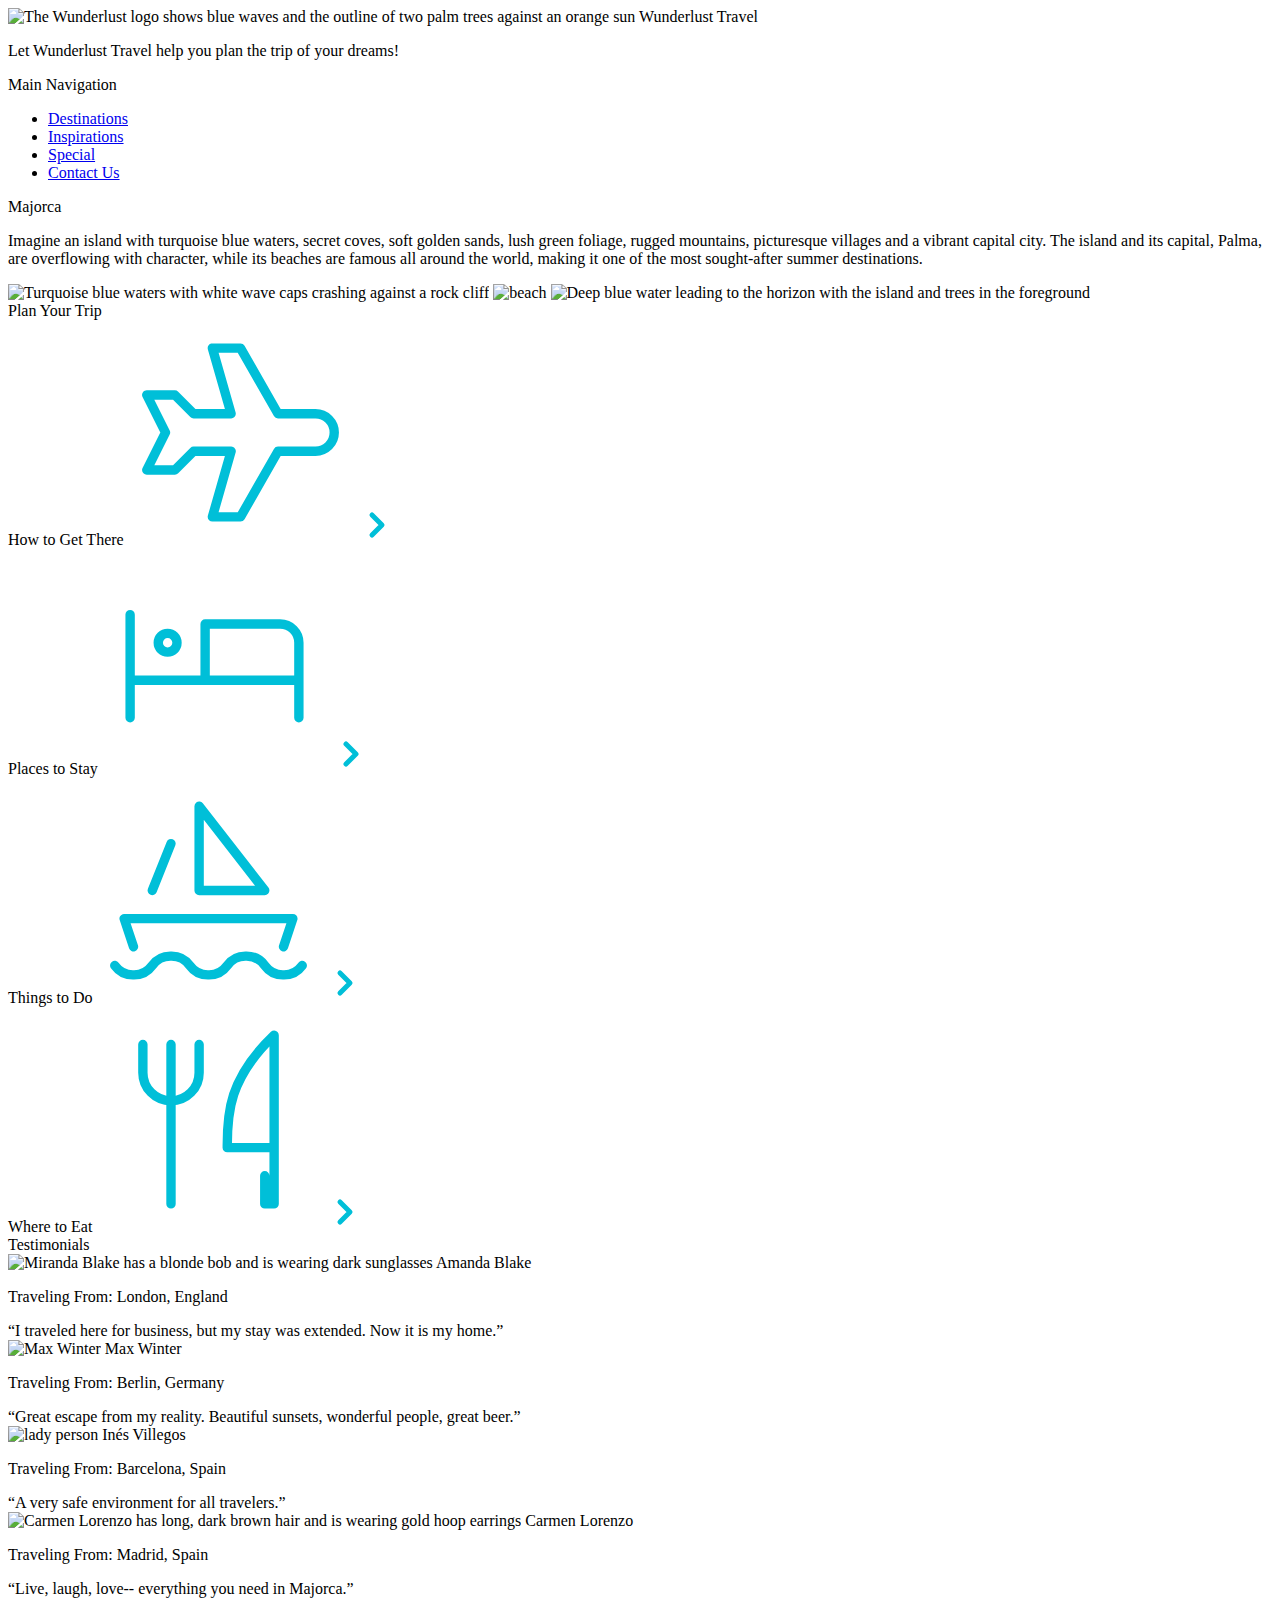
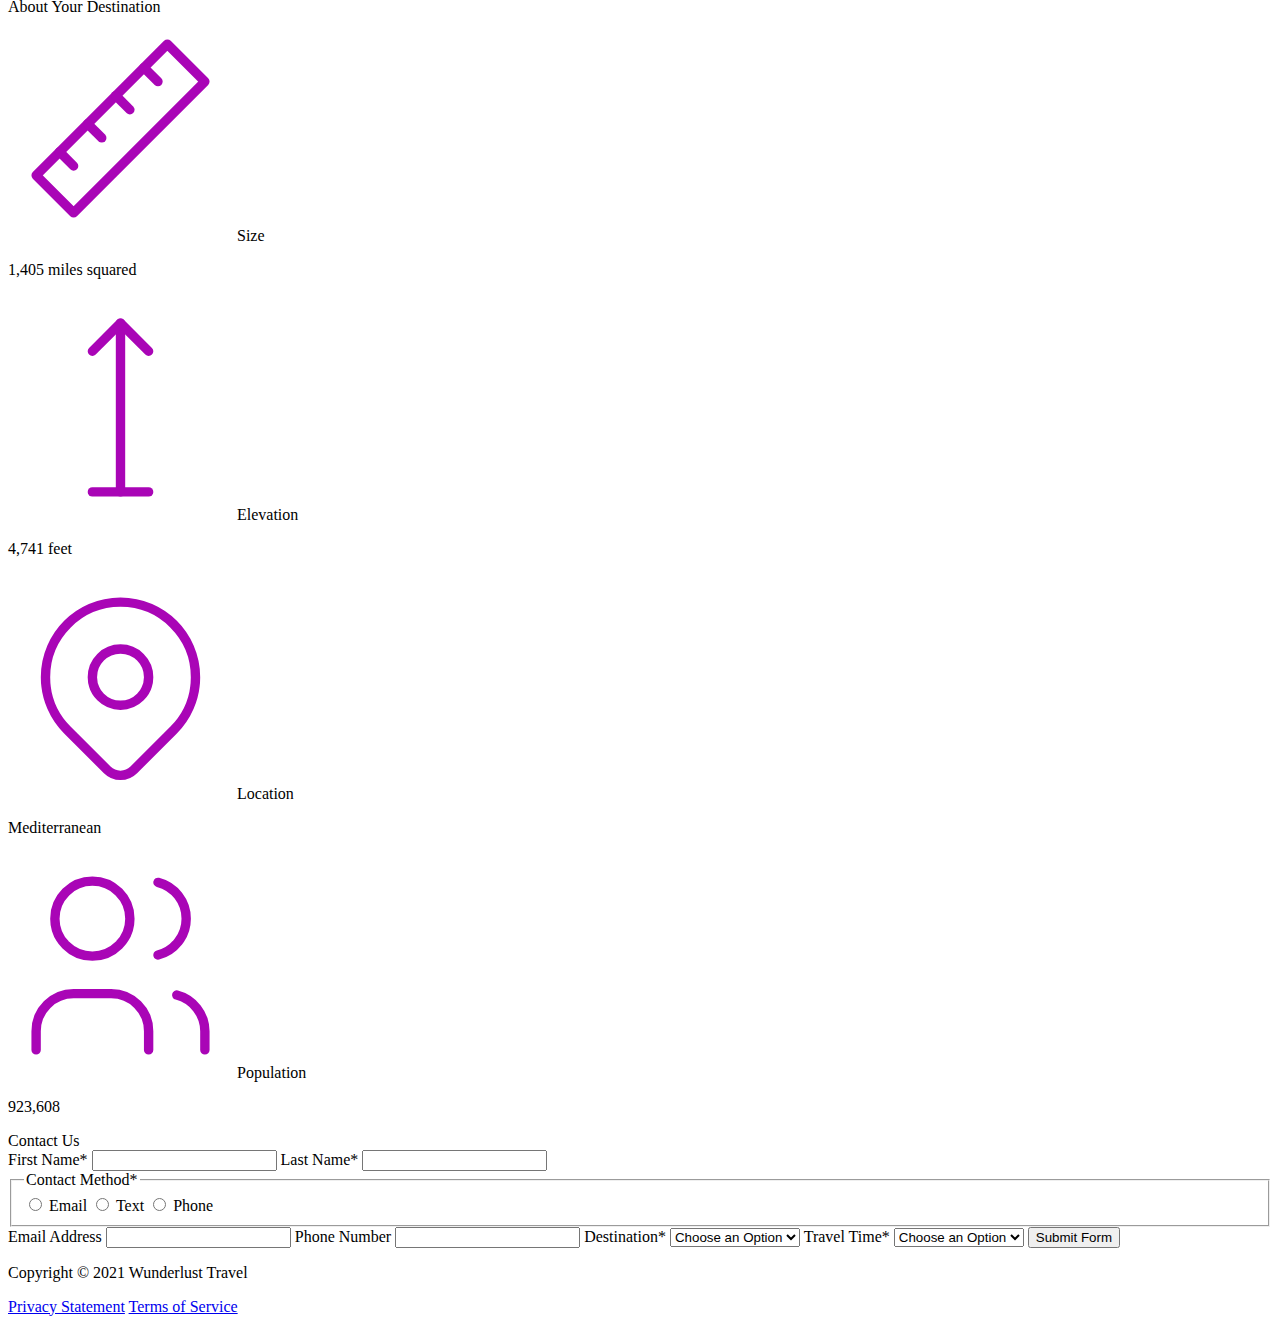
==== majorca.html @ c2999a64 "Upload majorca.html" ====
<!DOCTYPE html>
<html lang="en">
    <head>
<!--         Add all required tags in the head here - meta tags for SEO, responsiveness, and with info about the page, etc., in addition to tags to create a card on Twitter with a large image and open graph tags to allow for sharing on other social media sites -->
    </head>
    <body>
<!--         Reveiew the document and add the proper tags to all of the headings  throughout. Use the outline feature in the validator to ensure that these have been added correctly. See the image of the correct outline as a reference if you have questions 

Also review the alt text on all of the images to ensure that it is descriptive and appropriate-->
        <header>
            <img src="images/logo.png" alt="The Wunderlust logo shows blue waves and the outline of two palm trees against an orange sun">
            Wunderlust Travel
            <p>Let Wunderlust Travel help you plan the trip of your dreams!</p>
            <nav>
                Main Navigation
                <ul>
                    <li><a href="#">Destinations</a></li>
                    <li><a href="#">Inspirations</a></li>
                    <li><a href="#">Special</a></li>
                    <li><a href="#">Contact Us</a></li>
                </ul>
            </nav>
        </header>
        <main>
            <article>  
                Majorca
                <p>Imagine an island with turquoise blue waters, secret coves, soft golden sands, lush green foliage, rugged mountains, picturesque villages and a vibrant capital city. The island and its capital, Palma, are overflowing with character, while its beaches are famous all around the world, making it one of the most sought-after summer destinations.</p>
                <img src="images/majorca-waves.png" alt="Turquoise blue waters with white wave caps crashing against a rock cliff">
                <img src="images/majorca-beach.png" alt="beach">
                <img src="images/majorca-cove.png" alt="Deep blue water leading to the horizon with the island and trees in the foreground">
                <section>
                    Plan Your Trip
                    <section>
                        How to Get There
                        <svg xmlns="http://www.w3.org/2000/svg" class="icon icon-tabler icon-tabler-plane" width="225" height="225" viewBox="0 0 24 24" stroke-width="1" stroke="#00bfd8" fill="none" stroke-linecap="round" stroke-linejoin="round"> <path stroke="none" d="M0 0h24v24H0z" fill="none"/> <path d="M16 10h4a2 2 0 0 1 0 4h-4l-4 7h-3l2 -7h-4l-2 2h-3l2 -4l-2 -4h3l2 2h4l-2 -7h3z" /></svg>
                        <a href="#" title="Search for flights">
                            <svg xmlns="http://www.w3.org/2000/svg" class="icon icon-tabler icon-tabler-chevron-right" width="40" height="40" viewBox="0 0 24 24" stroke-width="3" stroke="#00bfd8" fill="none" stroke-linecap="round" stroke-linejoin="round"><path stroke="none" d="M0 0h24v24H0z" fill="none"/><polyline points="9 6 15 12 9 18" /></svg>
                        </a>
                    </section>      
                    <section>
                        Places to Stay
                        <svg xmlns="http://www.w3.org/2000/svg" class="icon icon-tabler icon-tabler-bed" width="225" height="225" viewBox="0 0 24 24" stroke-width="1" stroke="#00bfd8" fill="none" stroke-linecap="round" stroke-linejoin="round"><path stroke="none" d="M0 0h24v24H0z" fill="none"/><path d="M3 7v11m0 -4h18m0 4v-8a2 2 0 0 0 -2 -2h-8v6" /><circle cx="7" cy="10" r="1" /></svg>
                        <a href="#" title="Search for hotels">
                            <svg xmlns="http://www.w3.org/2000/svg" class="icon icon-tabler icon-tabler-chevron-right" width="40" height="40" viewBox="0 0 24 24" stroke-width="3" stroke="#00bfd8" fill="none" stroke-linecap="round" stroke-linejoin="round"><path stroke="none" d="M0 0h24v24H0z" fill="none"/><polyline points="9 6 15 12 9 18" /></svg> 
                        </a>
                    </section>
                    <section>
                        Things to Do
                        <svg xmlns="http://www.w3.org/2000/svg" class="icon icon-tabler icon-tabler-sailboat" width="225" height="225" viewBox="0 0 24 24" stroke-width="1" stroke="#00bfd8" fill="none" stroke-linecap="round" stroke-linejoin="round"><path stroke="none" d="M0 0h24v24H0z" fill="none"/><path d="M2 20a2.4 2.4 0 0 0 2 1a2.4 2.4 0 0 0 2 -1a2.4 2.4 0 0 1 2 -1a2.4 2.4 0 0 1 2 1a2.4 2.4 0 0 0 2 1a2.4 2.4 0 0 0 2 -1a2.4 2.4 0 0 1 2 -1a2.4 2.4 0 0 1 2 1a2.4 2.4 0 0 0 2 1a2.4 2.4 0 0 0 2 -1" /><path d="M4 18l-1 -3h18l-1 3" /><path d="M11 12h7l-7 -9v9" /><line x1="8" y1="7" x2="6" y2="12" /></svg>
                        <a href="#" title="Search for Activities">
                            <svg xmlns="http://www.w3.org/2000/svg" class="icon icon-tabler icon-tabler-chevron-right" width="40" height="40" viewBox="0 0 24 24" stroke-width="3" stroke="#00bfd8" fill="none" stroke-linecap="round" stroke-linejoin="round"><path stroke="none" d="M0 0h24v24H0z" fill="none"/><polyline points="9 6 15 12 9 18" /></svg> 
                        </a>                     
                    </section>    
                    <section>
                        Where to Eat
                        <svg xmlns="http://www.w3.org/2000/svg" class="icon icon-tabler icon-tabler-tools-kitchen-2" width="225" height="225" viewBox="0 0 24 24" stroke-width="1" stroke="#00bfd8" fill="none" stroke-linecap="round" stroke-linejoin="round"><path stroke="none" d="M0 0h24v24H0z" fill="none"/><path d="M19 3v12h-5c-.023 -3.681 .184 -7.406 5 -12zm0 12v6h-1v-3m-10 -14v17m-3 -17v3a3 3 0 1 0 6 0v-3" /></svg>
                        <a href="#" title="Search for Restaurants">
                            <svg xmlns="http://www.w3.org/2000/svg" class="icon icon-tabler icon-tabler-chevron-right" width="40" height="40" viewBox="0 0 24 24" stroke-width="3" stroke="#00bfd8" fill="none" stroke-linecap="round" stroke-linejoin="round"><path stroke="none" d="M0 0h24v24H0z" fill="none"/><polyline points="9 6 15 12 9 18" /></svg>                          
                        </a>
                    </section>   
                </section>
                <section>
                    Testimonials
                    <section>
                        <img src="images/mirando-blake.png" alt="Miranda Blake has a blonde bob and is wearing dark sunglasses">
                        Amanda Blake
                        <p>Traveling From: London, England</p>
                        <q>I traveled here for business, but my stay was extended. Now it is my home.</q>
                    </section>
                    <section>
                        <img src="images/max-winter.png" alt="Max Winter">
                        Max Winter
                        <p>Traveling From: Berlin, Germany</p>
                        <q>Great escape from my reality. Beautiful sunsets, wonderful people, great beer.</q>
                    </section>
                    <section>
                        <img src="images/ines-villegoes.png" alt="lady person">
                        Inés Villegos
                        <p>Traveling From: Barcelona, Spain</p>
                        <q>A very safe environment for all travelers.</q>
                    </section>
                    <section>
                        <img src="images/carmen-lorenzo.png" alt="Carmen Lorenzo has long, dark brown hair and is wearing gold hoop earrings">
                        Carmen Lorenzo
                        <p>Traveling From: Madrid, Spain</p>
                        <q>Live, laugh, love-- everything you need in Majorca.</q>
                    </section>
                </section>
                <section>
                    About Your Destination
                    <section>
                        <svg xmlns="http://www.w3.org/2000/svg" class="icon icon-tabler icon-tabler-ruler-2" width="225" height="225" viewBox="0 0 24 24" stroke-width="1" stroke="#a905b6" fill="none" stroke-linecap="round" stroke-linejoin="round"><path stroke="none" d="M0 0h24v24H0z" fill="none"/><path d="M17 3l4 4l-14 14l-4 -4z" /><path d="M16 7l-1.5 -1.5" /><path d="M13 10l-1.5 -1.5" /><path d="M10 13l-1.5 -1.5" /><path d="M7 16l-1.5 -1.5" /></svg>
                        Size
                        <p>1,405 miles squared</p>
                    </section>
                    <section>
                        <svg xmlns="http://www.w3.org/2000/svg" class="icon icon-tabler icon-tabler-arrow-top-bar" width="225" height="225" viewBox="0 0 24 24" stroke-width="1" stroke="#a905b6" fill="none" stroke-linecap="round" stroke-linejoin="round"><path stroke="none" d="M0 0h24v24H0z" fill="none"/><line x1="12" y1="21" x2="12" y2="3" /><path d="M15 6l-3 -3l-3 3" /><line x1="9" y1="21" x2="15" y2="21" /></svg>
                        Elevation
                        <p>4,741 feet</p>
                    </section>
                    <section>
                        <svg xmlns="http://www.w3.org/2000/svg" class="icon icon-tabler icon-tabler-map-pin" width="225" height="225" viewBox="0 0 24 24" stroke-width="1" stroke="#a905b6" fill="none" stroke-linecap="round" stroke-linejoin="round"><path stroke="none" d="M0 0h24v24H0z" fill="none"/><circle cx="12" cy="11" r="3" /><path d="M17.657 16.657l-4.243 4.243a2 2 0 0 1 -2.827 0l-4.244 -4.243a8 8 0 1 1 11.314 0z" /></svg>
                        Location
                        <p>Mediterranean</p>
                    </section>
                    <section>
                        <svg xmlns="http://www.w3.org/2000/svg" class="icon icon-tabler icon-tabler-users" width="225" height="225" viewBox="0 0 24 24" stroke-width="1" stroke="#a905b6" fill="none" stroke-linecap="round" stroke-linejoin="round"><path stroke="none" d="M0 0h24v24H0z" fill="none"/><circle cx="9" cy="7" r="4" /><path d="M3 21v-2a4 4 0 0 1 4 -4h4a4 4 0 0 1 4 4v2" /><path d="M16 3.13a4 4 0 0 1 0 7.75" /><path d="M21 21v-2a4 4 0 0 0 -3 -3.85" /></svg>
                        Population
                        <p>923,608</p>
                    </section>
                </section>
                <section>
                    Contact Us
                    <form method="post" action="https://wp.zybooks.com/form-viewer.php">
                        <label for="fName">First Name<span>*</span></label>
                        <input type="text" name="fName" id="fName" autocomplete="given-name" required>
                        <label for="lName">Last Name<span>*</span></label>
                        <input type="text" name="lName" id="lName" autocomplete="family-name" required>
                        <fieldset>
                            <legend>Contact Method<span>*</span></legend>
                            <input type="radio" name="contactPref" id="prefEmail" required>
                            <label for="prefEmail">Email</label>
                            <input type="radio" name="contactPref" id="prefText">
                            <label for="prefText">Text</label>
                            <input type="radio" name="contactPref" id="prefPhone">
                            <label for="prefPhone">Phone</label>
                        </fieldset>
                        <label for="email">Email Address</label>
                        <input type="email" name="email" id="email" autocomplete="email">
                        <label for="phone">Phone Number</label>
                        <input type="tel" name="phone" id="phone" autocomplete="tel">
                        <label for="destination">Destination<span>*</span></label>
                        <select name="destination" id="destination" required>
                            <option value="">Choose an Option</option>
                            <option value="barcelona">Barcelona</option>
                            <option value="granada">Granada</option>
                            <option value="ibiza">Ibiza</option>
                            <option value="madrid">Madrid</option>
                            <option value="majora">Majora</option>
                            <option value="seville">Seville</option>
                            <option value="tenerife">Tenerife</option>
                            <option value="valencia">Valencia</option>
                        </select>
                        <label for="travelTime">Travel Time<span>*</span></label>
                        <select name="travelTime" id="travelTime" required>
                            <option value="">Choose an Option</option>
                            <option value="fall">Fall</option>
                            <option value="winter">Winter</option>
                            <option value="spring">Spring</option>
                            <option value="summer">Summer</option>
                            <option value="flexible">Flexible</option>
                        </select>
                        <input type="submit" name="mySubmit" id="mySubmit" value="Submit Form">
                    </form>
                </section>
            </article>
        </main>
        <footer>
            <p>Copyright &copy; 2021 Wunderlust Travel</p>
            <a href="#">Privacy Statement</a>
            <a href="#">Terms of Service</a>
        </footer>
    </body>
</html>
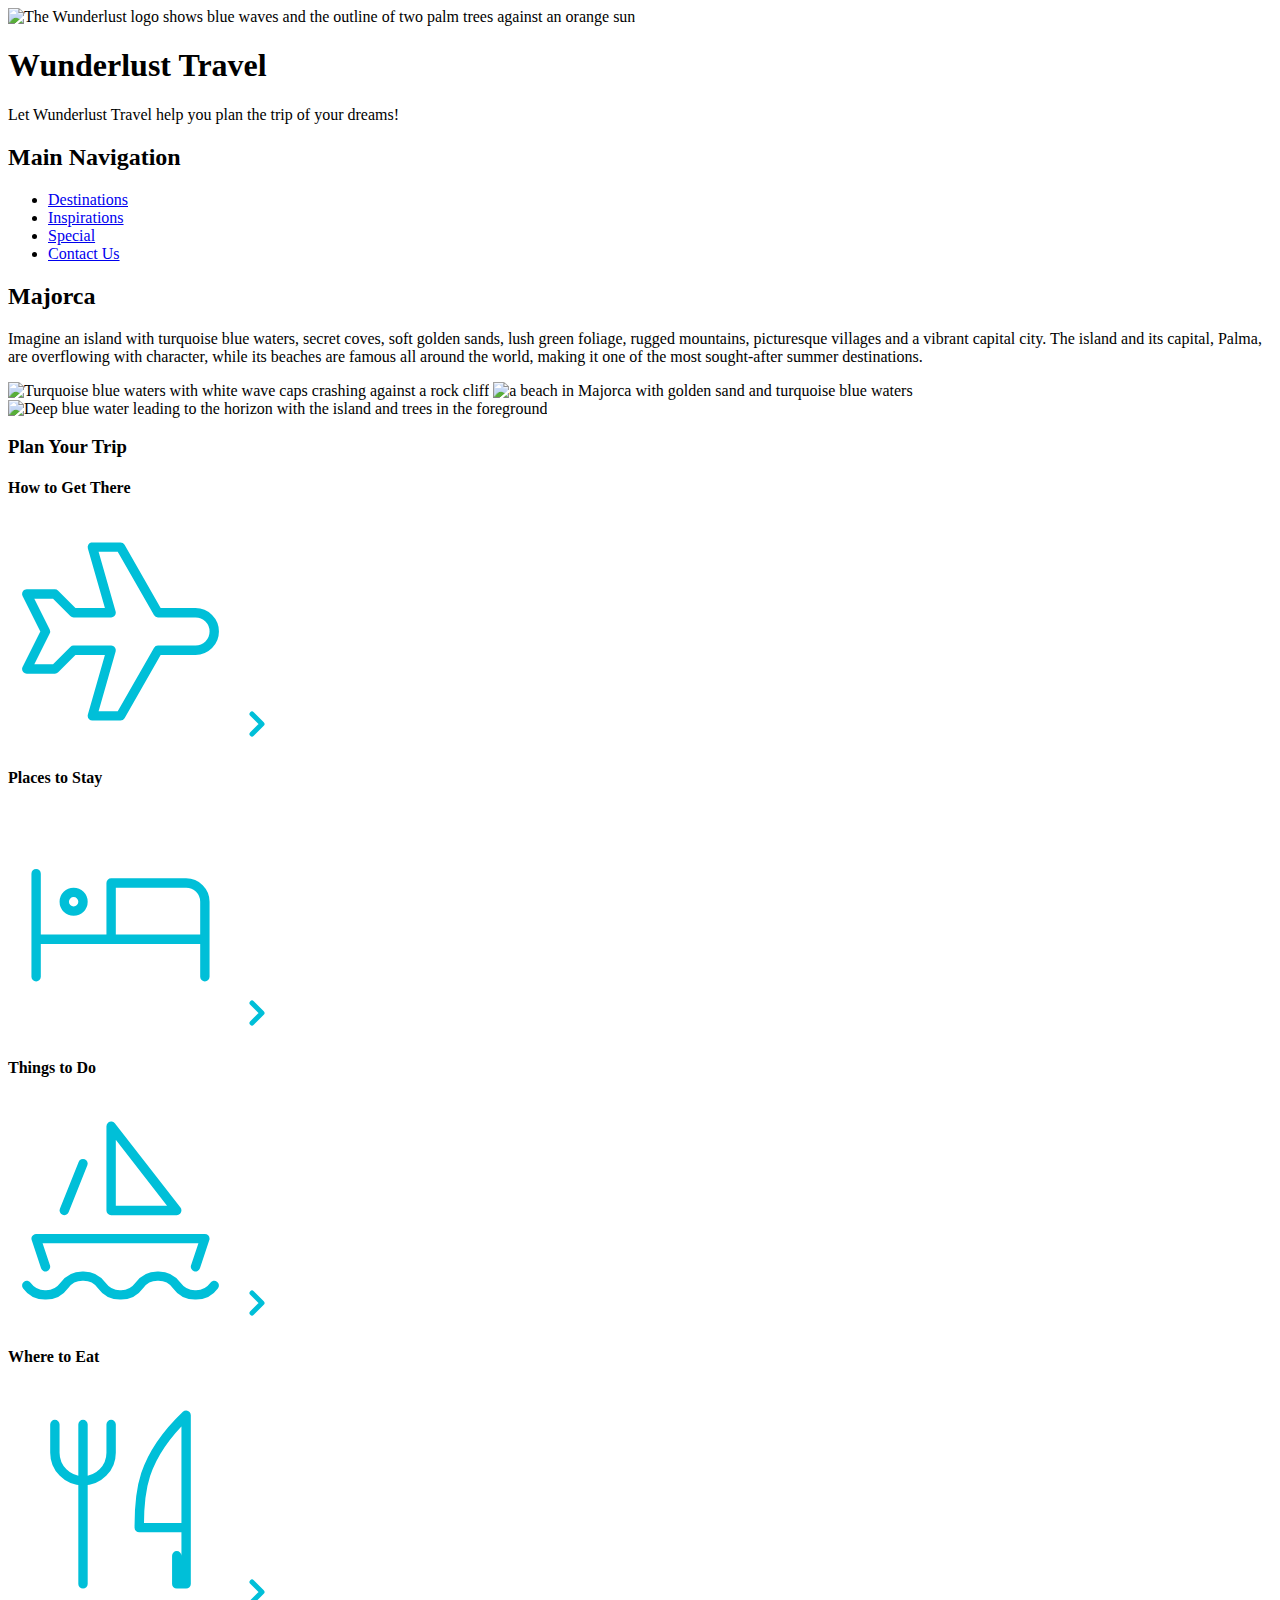
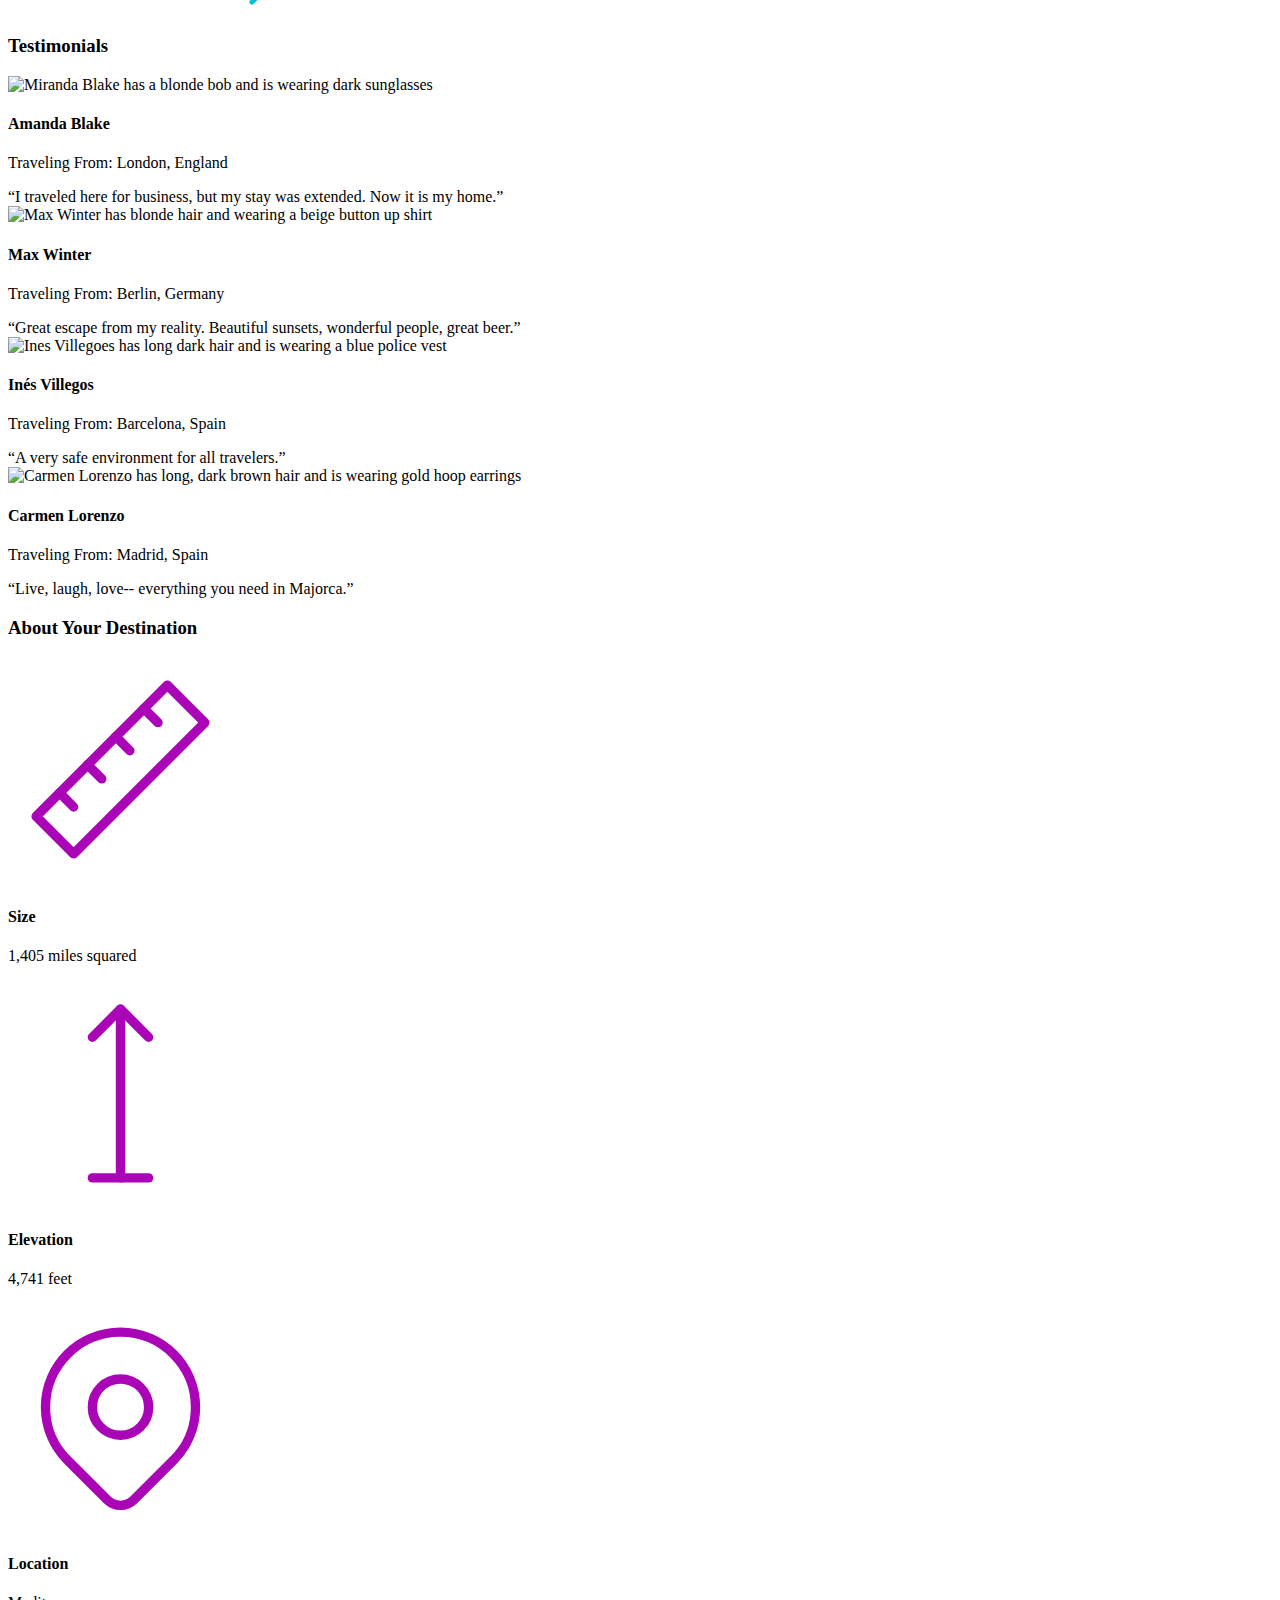
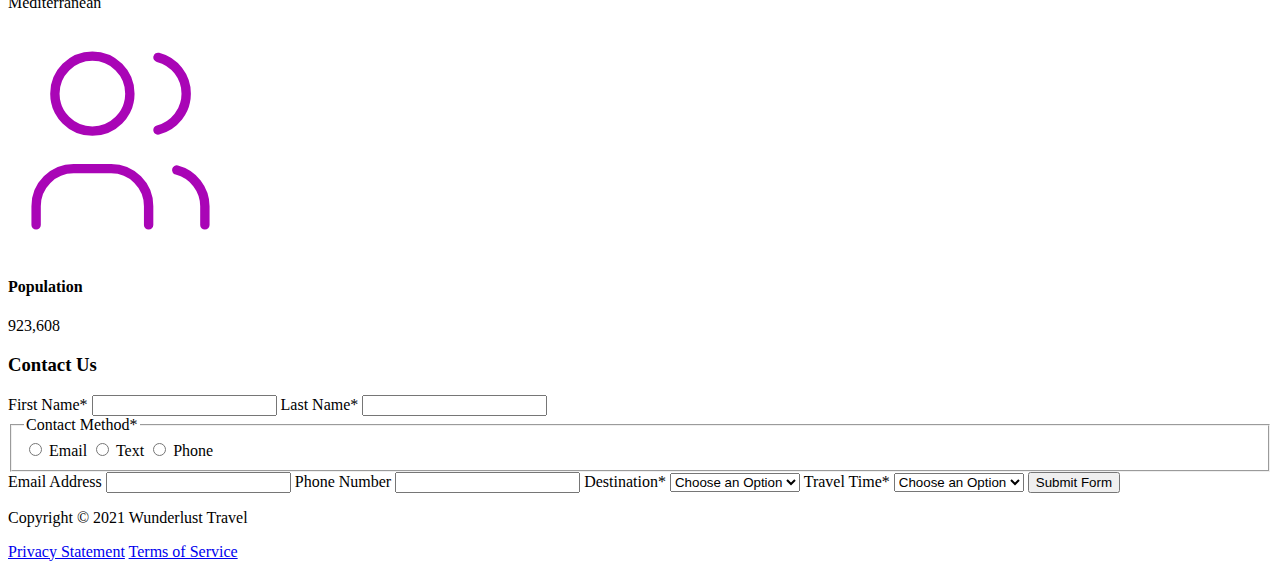
==== commit 331154c8: "update Majorca.html" ====
--- a/majorca.html
+++ b/majorca.html
@@ -2,6 +2,28 @@
 <html lang="en">
     <head>
 <!--         Add all required tags in the head here - meta tags for SEO, responsiveness, and with info about the page, etc., in addition to tags to create a card on Twitter with a large image and open graph tags to allow for sharing on other social media sites -->
+        <meta charset="UTF-8">
+        <meta name="viewport" content="width=device-width, initial-scale=1.0">
+        <meta name="description" content="Majorca is an island with turquoise blue waters, secret coves, soft golden sands, lush green foliage, rugged mountains, picturesque villages and a vibrant capital city.">
+        <meta name="keywords" content="Majorca, travel, island, city, vacation,"/>
+        <meta name="author" content="Kichelle Momohara-Pelous">
+
+        <meta property="og:title" content="Majorca">
+        <meta property="og:description" content="Majorca is an island with turquoise blue waters, secret coves, soft golden sands, lush green foliage, rugged mountains, picturesque villages and a vibrant capital city.">
+        <meta property="og:image" content="images/majorca-waves.png">
+        <meta property="og:url" content="https://wp.zybooks.com/majorca.html">
+        <meta property="og:type" content="website">
+        <meta property="og:site_name" content="Wunderlust Travel">
+        <meta property="og:locale" content="en_US">
+        <meta property="og:image:width" content="1200">
+        <meta property="og:image:height" content="630">
+
+        <meta name="twitter:card" content="summary_large_image">
+        <meta name="twitter:site" content="@wunderlusttravel">
+        <meta name="twitter:title" content="Majorca">
+        <meta name="twitter:description" content="Majorca is an island with turquoise blue waters, secret coves, soft golden sands, lush green foliage, rugged mountains, picturesque villages and a vibrant capital city.">
+        <meta name="twitter:image" content="images/majorca-waves.png">
+
     </head>
     <body>
 <!--         Reveiew the document and add the proper tags to all of the headings  throughout. Use the outline feature in the validator to ensure that these have been added correctly. See the image of the correct outline as a reference if you have questions 
@@ -9,10 +31,10 @@
 Also review the alt text on all of the images to ensure that it is descriptive and appropriate-->
         <header>
             <img src="images/logo.png" alt="The Wunderlust logo shows blue waves and the outline of two palm trees against an orange sun">
-            Wunderlust Travel
+            <h1>Wunderlust Travel</h1>
             <p>Let Wunderlust Travel help you plan the trip of your dreams!</p>
             <nav>
-                Main Navigation
+                <h2>Main Navigation</h2>
                 <ul>
                     <li><a href="#">Destinations</a></li>
                     <li><a href="#">Inspirations</a></li>
@@ -23,36 +45,36 @@
         </header>
         <main>
             <article>  
-                Majorca
+                <h2>Majorca</h2>
                 <p>Imagine an island with turquoise blue waters, secret coves, soft golden sands, lush green foliage, rugged mountains, picturesque villages and a vibrant capital city. The island and its capital, Palma, are overflowing with character, while its beaches are famous all around the world, making it one of the most sought-after summer destinations.</p>
                 <img src="images/majorca-waves.png" alt="Turquoise blue waters with white wave caps crashing against a rock cliff">
-                <img src="images/majorca-beach.png" alt="beach">
+                <img src="images/majorca-beach.png" alt="a beach in Majorca with golden sand and turquoise blue waters">
                 <img src="images/majorca-cove.png" alt="Deep blue water leading to the horizon with the island and trees in the foreground">
                 <section>
-                    Plan Your Trip
+                    <h3>Plan Your Trip</h3>
                     <section>
-                        How to Get There
+                        <h4>How to Get There</h4>
                         <svg xmlns="http://www.w3.org/2000/svg" class="icon icon-tabler icon-tabler-plane" width="225" height="225" viewBox="0 0 24 24" stroke-width="1" stroke="#00bfd8" fill="none" stroke-linecap="round" stroke-linejoin="round"> <path stroke="none" d="M0 0h24v24H0z" fill="none"/> <path d="M16 10h4a2 2 0 0 1 0 4h-4l-4 7h-3l2 -7h-4l-2 2h-3l2 -4l-2 -4h3l2 2h4l-2 -7h3z" /></svg>
                         <a href="#" title="Search for flights">
                             <svg xmlns="http://www.w3.org/2000/svg" class="icon icon-tabler icon-tabler-chevron-right" width="40" height="40" viewBox="0 0 24 24" stroke-width="3" stroke="#00bfd8" fill="none" stroke-linecap="round" stroke-linejoin="round"><path stroke="none" d="M0 0h24v24H0z" fill="none"/><polyline points="9 6 15 12 9 18" /></svg>
                         </a>
                     </section>      
                     <section>
-                        Places to Stay
+                        <h4>Places to Stay</h4>
                         <svg xmlns="http://www.w3.org/2000/svg" class="icon icon-tabler icon-tabler-bed" width="225" height="225" viewBox="0 0 24 24" stroke-width="1" stroke="#00bfd8" fill="none" stroke-linecap="round" stroke-linejoin="round"><path stroke="none" d="M0 0h24v24H0z" fill="none"/><path d="M3 7v11m0 -4h18m0 4v-8a2 2 0 0 0 -2 -2h-8v6" /><circle cx="7" cy="10" r="1" /></svg>
                         <a href="#" title="Search for hotels">
                             <svg xmlns="http://www.w3.org/2000/svg" class="icon icon-tabler icon-tabler-chevron-right" width="40" height="40" viewBox="0 0 24 24" stroke-width="3" stroke="#00bfd8" fill="none" stroke-linecap="round" stroke-linejoin="round"><path stroke="none" d="M0 0h24v24H0z" fill="none"/><polyline points="9 6 15 12 9 18" /></svg> 
                         </a>
                     </section>
                     <section>
-                        Things to Do
+                        <h4>Things to Do</h4>
                         <svg xmlns="http://www.w3.org/2000/svg" class="icon icon-tabler icon-tabler-sailboat" width="225" height="225" viewBox="0 0 24 24" stroke-width="1" stroke="#00bfd8" fill="none" stroke-linecap="round" stroke-linejoin="round"><path stroke="none" d="M0 0h24v24H0z" fill="none"/><path d="M2 20a2.4 2.4 0 0 0 2 1a2.4 2.4 0 0 0 2 -1a2.4 2.4 0 0 1 2 -1a2.4 2.4 0 0 1 2 1a2.4 2.4 0 0 0 2 1a2.4 2.4 0 0 0 2 -1a2.4 2.4 0 0 1 2 -1a2.4 2.4 0 0 1 2 1a2.4 2.4 0 0 0 2 1a2.4 2.4 0 0 0 2 -1" /><path d="M4 18l-1 -3h18l-1 3" /><path d="M11 12h7l-7 -9v9" /><line x1="8" y1="7" x2="6" y2="12" /></svg>
                         <a href="#" title="Search for Activities">
                             <svg xmlns="http://www.w3.org/2000/svg" class="icon icon-tabler icon-tabler-chevron-right" width="40" height="40" viewBox="0 0 24 24" stroke-width="3" stroke="#00bfd8" fill="none" stroke-linecap="round" stroke-linejoin="round"><path stroke="none" d="M0 0h24v24H0z" fill="none"/><polyline points="9 6 15 12 9 18" /></svg> 
                         </a>                     
                     </section>    
                     <section>
-                        Where to Eat
+                        <h4>Where to Eat</h4>
                         <svg xmlns="http://www.w3.org/2000/svg" class="icon icon-tabler icon-tabler-tools-kitchen-2" width="225" height="225" viewBox="0 0 24 24" stroke-width="1" stroke="#00bfd8" fill="none" stroke-linecap="round" stroke-linejoin="round"><path stroke="none" d="M0 0h24v24H0z" fill="none"/><path d="M19 3v12h-5c-.023 -3.681 .184 -7.406 5 -12zm0 12v6h-1v-3m-10 -14v17m-3 -17v3a3 3 0 1 0 6 0v-3" /></svg>
                         <a href="#" title="Search for Restaurants">
                             <svg xmlns="http://www.w3.org/2000/svg" class="icon icon-tabler icon-tabler-chevron-right" width="40" height="40" viewBox="0 0 24 24" stroke-width="3" stroke="#00bfd8" fill="none" stroke-linecap="round" stroke-linejoin="round"><path stroke="none" d="M0 0h24v24H0z" fill="none"/><polyline points="9 6 15 12 9 18" /></svg>                          
@@ -60,57 +82,57 @@
                     </section>   
                 </section>
                 <section>
-                    Testimonials
+                    <h3>Testimonials</h3>
                     <section>
                         <img src="images/mirando-blake.png" alt="Miranda Blake has a blonde bob and is wearing dark sunglasses">
-                        Amanda Blake
+                        <h4>Amanda Blake</h4>
                         <p>Traveling From: London, England</p>
                         <q>I traveled here for business, but my stay was extended. Now it is my home.</q>
                     </section>
                     <section>
-                        <img src="images/max-winter.png" alt="Max Winter">
-                        Max Winter
+                        <img src="images/max-winter.png" alt="Max Winter has blonde hair and wearing a beige button up shirt">
+                        <h4>Max Winter</h4>
                         <p>Traveling From: Berlin, Germany</p>
                         <q>Great escape from my reality. Beautiful sunsets, wonderful people, great beer.</q>
                     </section>
                     <section>
-                        <img src="images/ines-villegoes.png" alt="lady person">
-                        Inés Villegos
+                        <img src="images/ines-villegoes.png" alt="Ines Villegoes has long dark hair and is wearing a blue police vest">
+                        <h4>Inés Villegos</h4>
                         <p>Traveling From: Barcelona, Spain</p>
                         <q>A very safe environment for all travelers.</q>
                     </section>
                     <section>
                         <img src="images/carmen-lorenzo.png" alt="Carmen Lorenzo has long, dark brown hair and is wearing gold hoop earrings">
-                        Carmen Lorenzo
+                        <h4>Carmen Lorenzo</h4>
                         <p>Traveling From: Madrid, Spain</p>
                         <q>Live, laugh, love-- everything you need in Majorca.</q>
                     </section>
                 </section>
                 <section>
-                    About Your Destination
+                    <h3>About Your Destination</h3>
                     <section>
                         <svg xmlns="http://www.w3.org/2000/svg" class="icon icon-tabler icon-tabler-ruler-2" width="225" height="225" viewBox="0 0 24 24" stroke-width="1" stroke="#a905b6" fill="none" stroke-linecap="round" stroke-linejoin="round"><path stroke="none" d="M0 0h24v24H0z" fill="none"/><path d="M17 3l4 4l-14 14l-4 -4z" /><path d="M16 7l-1.5 -1.5" /><path d="M13 10l-1.5 -1.5" /><path d="M10 13l-1.5 -1.5" /><path d="M7 16l-1.5 -1.5" /></svg>
-                        Size
+                        <h4>Size</h4>
                         <p>1,405 miles squared</p>
                     </section>
                     <section>
                         <svg xmlns="http://www.w3.org/2000/svg" class="icon icon-tabler icon-tabler-arrow-top-bar" width="225" height="225" viewBox="0 0 24 24" stroke-width="1" stroke="#a905b6" fill="none" stroke-linecap="round" stroke-linejoin="round"><path stroke="none" d="M0 0h24v24H0z" fill="none"/><line x1="12" y1="21" x2="12" y2="3" /><path d="M15 6l-3 -3l-3 3" /><line x1="9" y1="21" x2="15" y2="21" /></svg>
-                        Elevation
+                        <h4>Elevation</h4>
                         <p>4,741 feet</p>
                     </section>
                     <section>
                         <svg xmlns="http://www.w3.org/2000/svg" class="icon icon-tabler icon-tabler-map-pin" width="225" height="225" viewBox="0 0 24 24" stroke-width="1" stroke="#a905b6" fill="none" stroke-linecap="round" stroke-linejoin="round"><path stroke="none" d="M0 0h24v24H0z" fill="none"/><circle cx="12" cy="11" r="3" /><path d="M17.657 16.657l-4.243 4.243a2 2 0 0 1 -2.827 0l-4.244 -4.243a8 8 0 1 1 11.314 0z" /></svg>
-                        Location
+                        <h4>Location</h4>
                         <p>Mediterranean</p>
                     </section>
                     <section>
                         <svg xmlns="http://www.w3.org/2000/svg" class="icon icon-tabler icon-tabler-users" width="225" height="225" viewBox="0 0 24 24" stroke-width="1" stroke="#a905b6" fill="none" stroke-linecap="round" stroke-linejoin="round"><path stroke="none" d="M0 0h24v24H0z" fill="none"/><circle cx="9" cy="7" r="4" /><path d="M3 21v-2a4 4 0 0 1 4 -4h4a4 4 0 0 1 4 4v2" /><path d="M16 3.13a4 4 0 0 1 0 7.75" /><path d="M21 21v-2a4 4 0 0 0 -3 -3.85" /></svg>
-                        Population
+                        <h4>Population</h4>
                         <p>923,608</p>
                     </section>
                 </section>
                 <section>
-                    Contact Us
+                    <h3>Contact Us</h3>
                     <form method="post" action="https://wp.zybooks.com/form-viewer.php">
                         <label for="fName">First Name<span>*</span></label>
                         <input type="text" name="fName" id="fName" autocomplete="given-name" required>
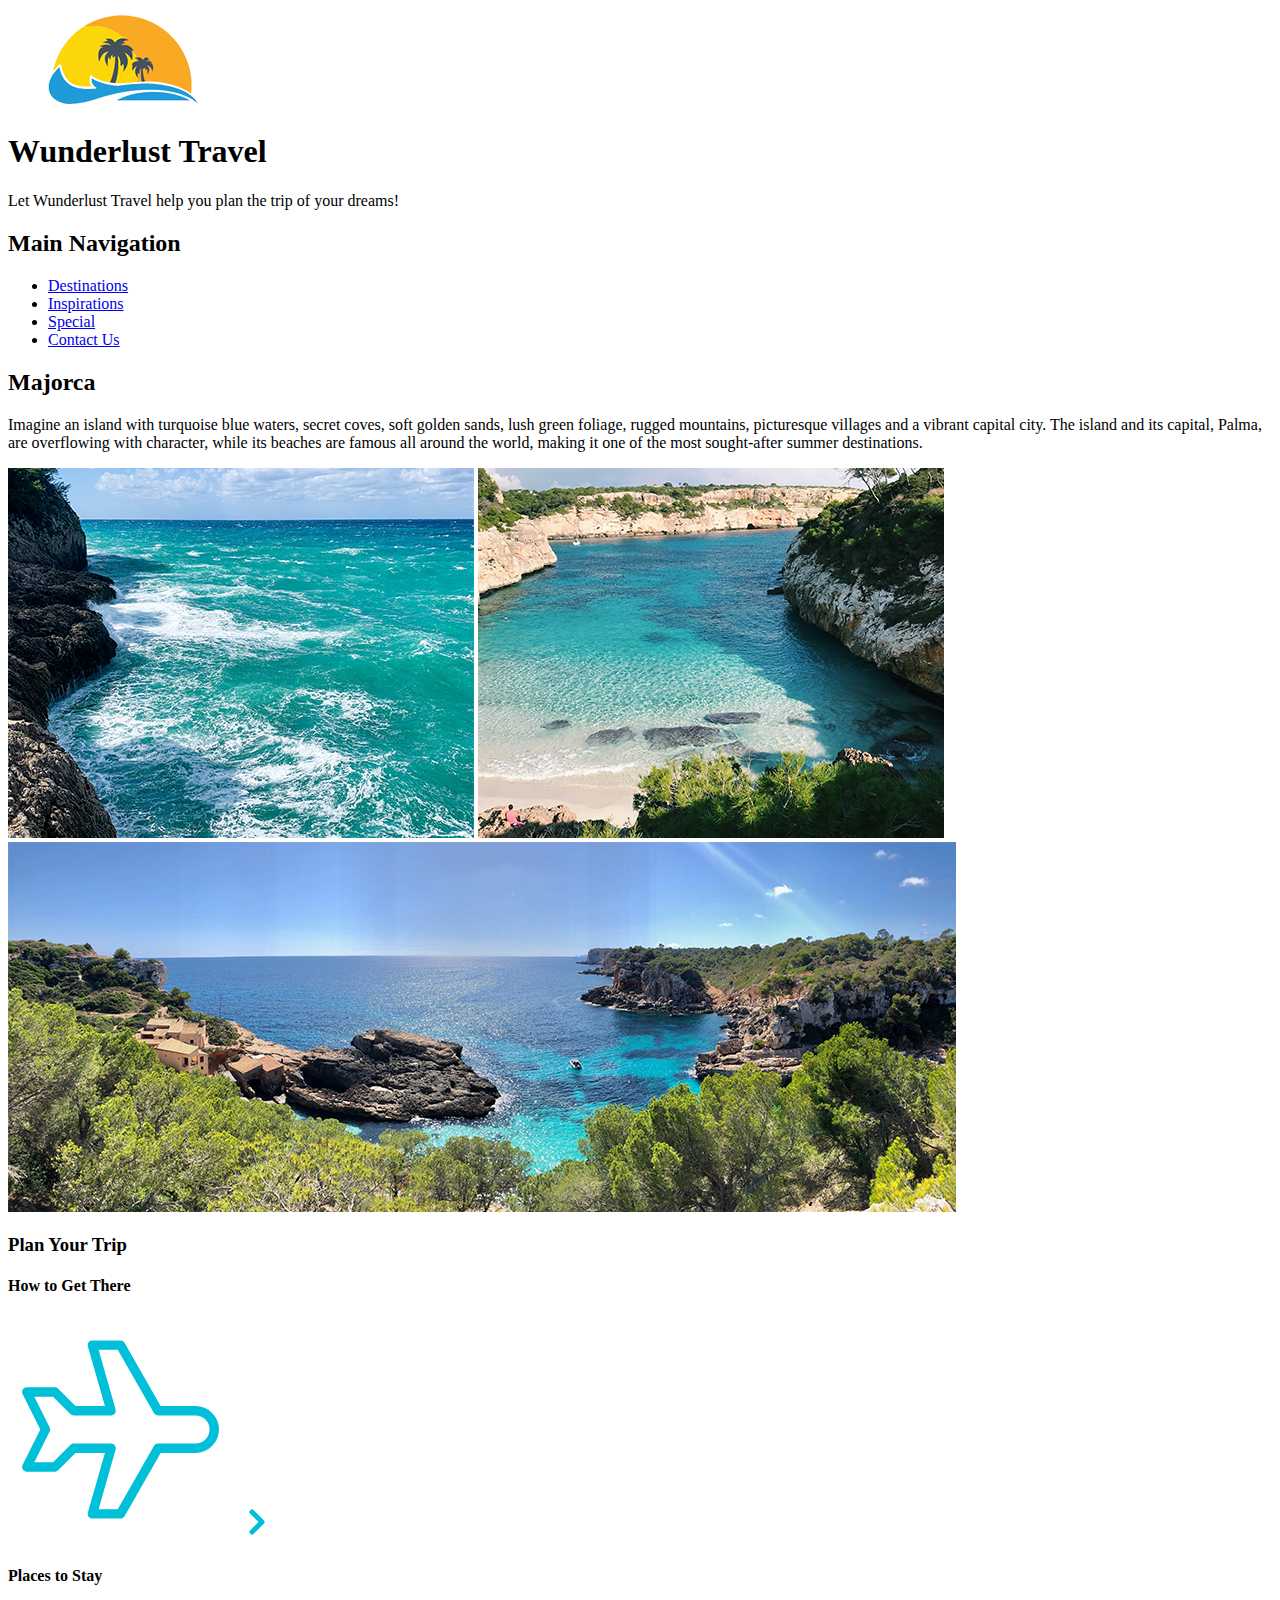
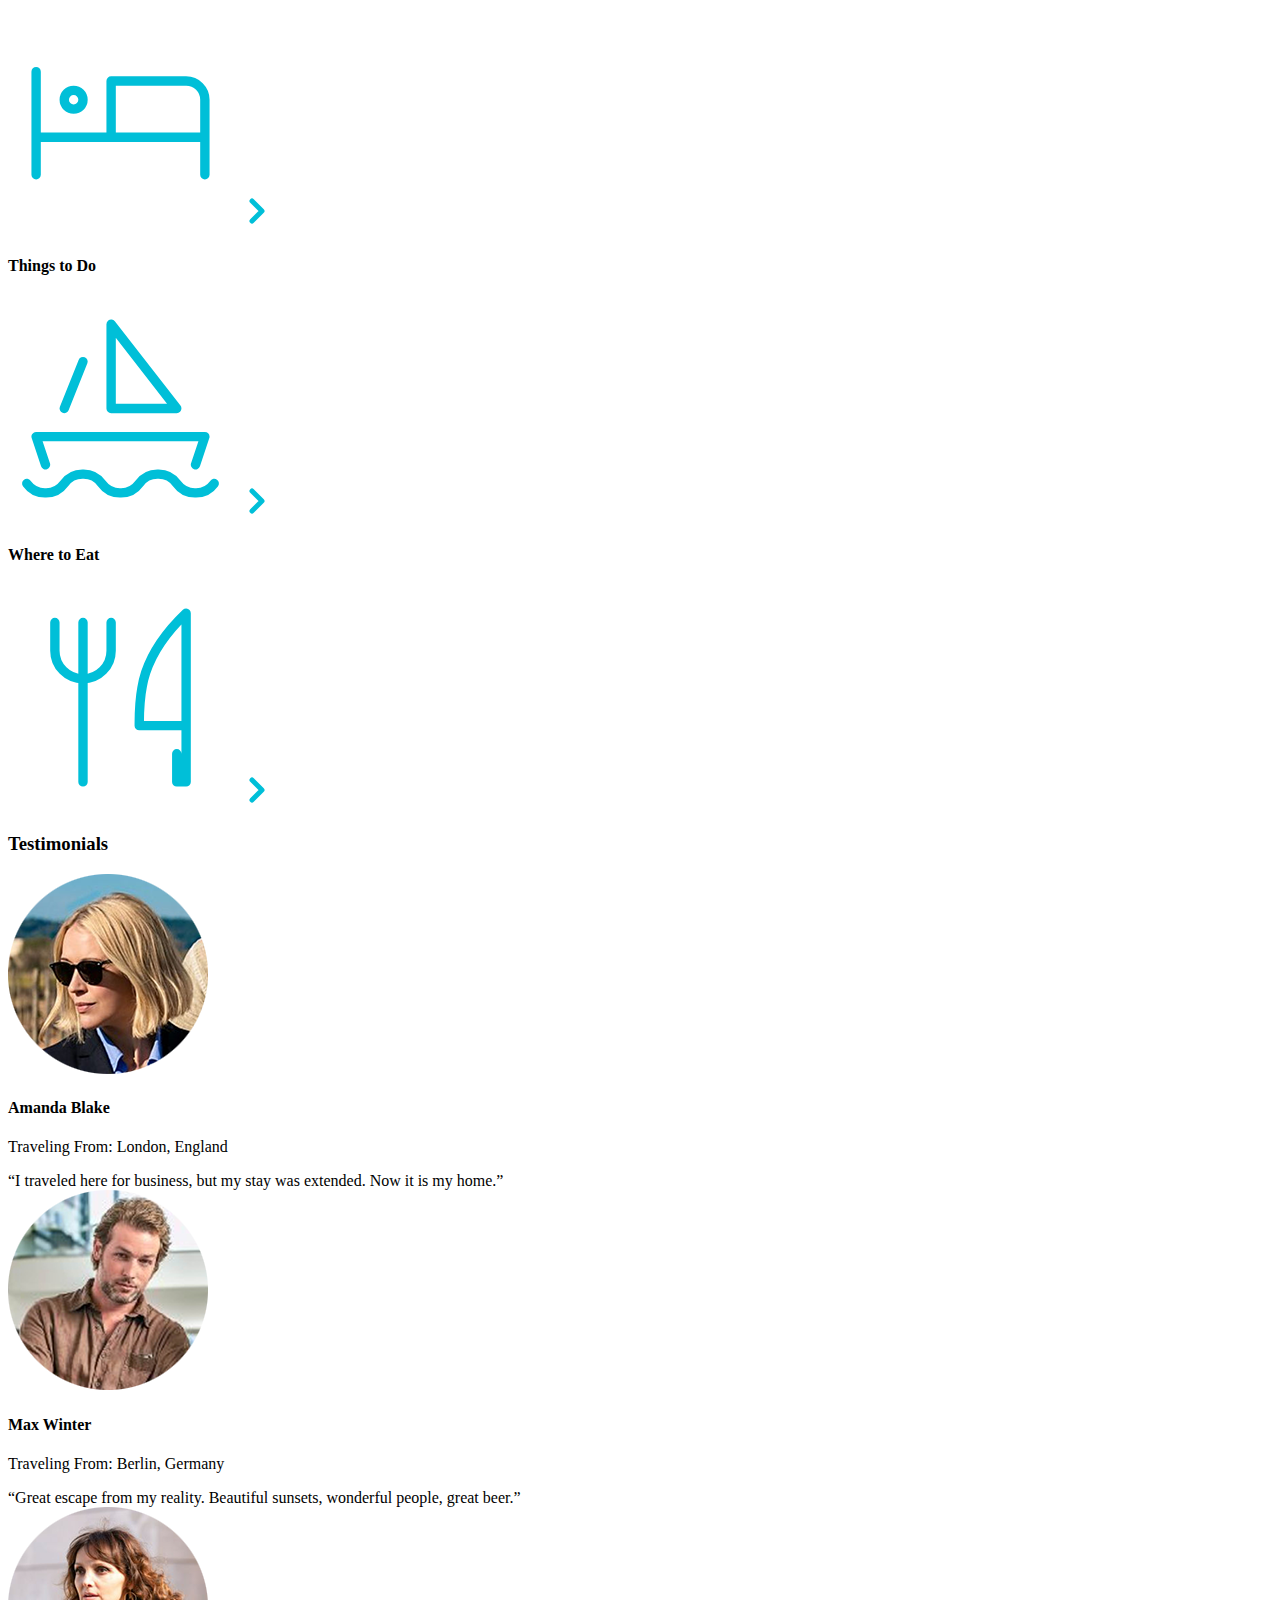
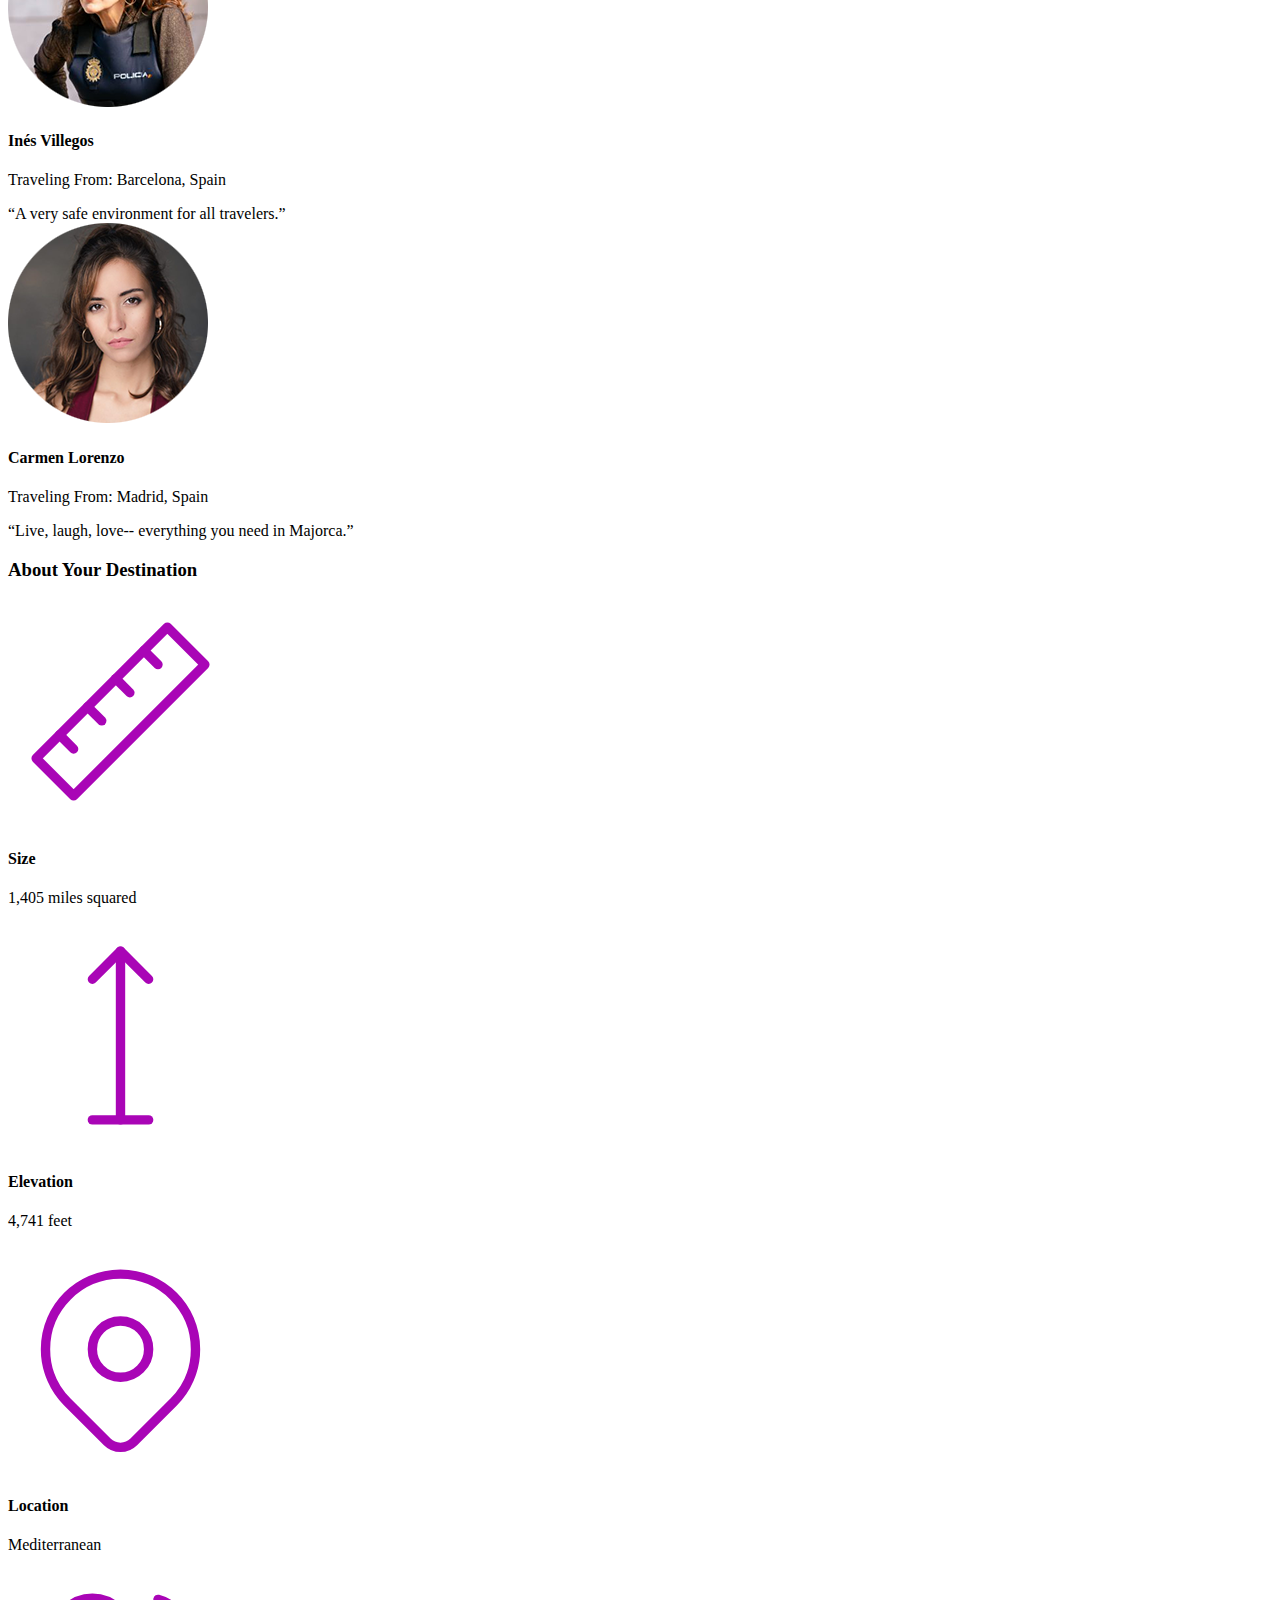
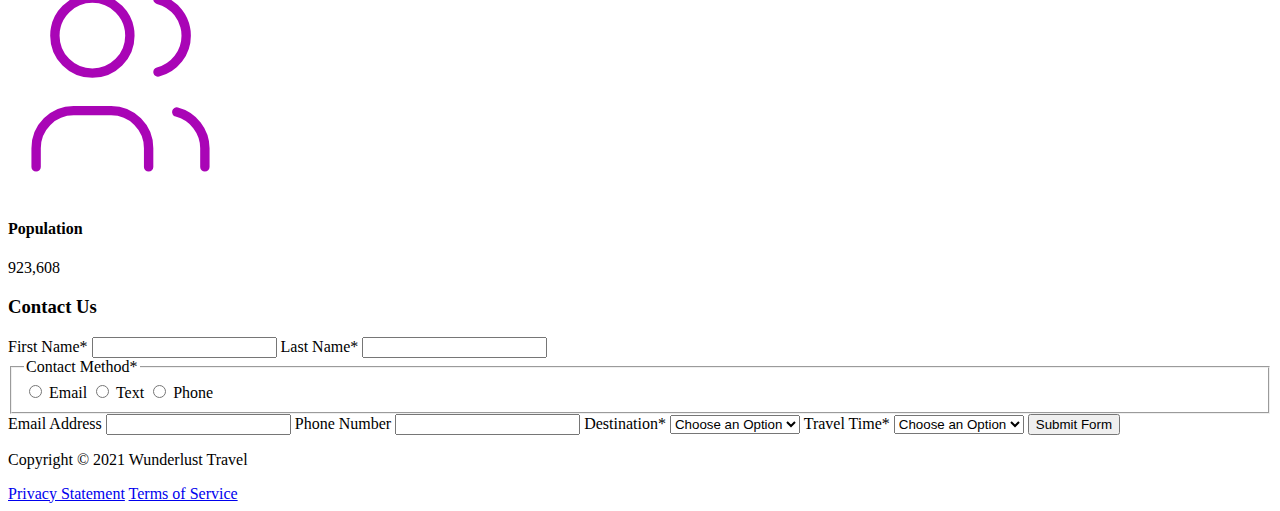
==== commit f57624c0: "Update majorca.html" ====
--- a/majorca.html
+++ b/majorca.html
@@ -7,6 +7,7 @@
         <meta name="description" content="Majorca is an island with turquoise blue waters, secret coves, soft golden sands, lush green foliage, rugged mountains, picturesque villages and a vibrant capital city.">
         <meta name="keywords" content="Majorca, travel, island, city, vacation,"/>
         <meta name="author" content="Kichelle Momohara-Pelous">
+        <title>Majorca</title>
 
         <meta property="og:title" content="Majorca">
         <meta property="og:description" content="Majorca is an island with turquoise blue waters, secret coves, soft golden sands, lush green foliage, rugged mountains, picturesque villages and a vibrant capital city.">
@@ -30,7 +31,12 @@
 
 Also review the alt text on all of the images to ensure that it is descriptive and appropriate-->
         <header>
-            <img src="images/logo.png" alt="The Wunderlust logo shows blue waves and the outline of two palm trees against an orange sun">
+            <picture>
+                <source srcset="images/logo-L.png" media="(min-width: 1020px)">
+                <source srcset="images/logo-M.png" media="(min-width: 780px)">
+                <source srcset="images/logo-S.png" media="(min-width: 320px)">
+                <img src="images/logo.png" alt="The Wunderlust logo shows blue waves and the outline of two palm trees against an orange sun">
+            </picture>
             <h1>Wunderlust Travel</h1>
             <p>Let Wunderlust Travel help you plan the trip of your dreams!</p>
             <nav>
@@ -47,9 +53,24 @@
             <article>  
                 <h2>Majorca</h2>
                 <p>Imagine an island with turquoise blue waters, secret coves, soft golden sands, lush green foliage, rugged mountains, picturesque villages and a vibrant capital city. The island and its capital, Palma, are overflowing with character, while its beaches are famous all around the world, making it one of the most sought-after summer destinations.</p>
-                <img src="images/majorca-waves.png" alt="Turquoise blue waters with white wave caps crashing against a rock cliff">
-                <img src="images/majorca-beach.png" alt="a beach in Majorca with golden sand and turquoise blue waters">
-                <img src="images/majorca-cove.png" alt="Deep blue water leading to the horizon with the island and trees in the foreground">
+                <picture>
+                    <source srcset="images/majorca-waves-L.png" media="(min-width: 1020px)">
+                    <source srcset="images/majorca-waves-M.png" media="(min-width: 780px)">
+                    <source srcset="images/majorca-waves-S.png" media="(min-width: 320px)">
+                    <img src="images/majorca-waves.png" alt="Turquoise blue waters with white wave caps crashing against a rock cliff">
+                </picture>
+                <picture>
+                    <source srcset="images/majorca-beach-L.png" media="(min-width: 1020px)">
+                    <source srcset="images/majorca-beach-M.png" media="(min-width: 780px)">
+                    <source srcset="images/majorca-beach-S.png" media="(min-width: 320px)">
+                    <img src="images/majorca-beach.png" alt="a beach in Majorca with golden sand and turquoise blue waters">
+                </picture>
+                <picture>
+                    <source srcset="images/majorca-cove-L.png" media="(min-width: 1020px)">
+                    <source srcset="images/majorca-cove-M.png" media="(min-width: 780px)">
+                    <source srcset="images/majorca-cove-S.png" media="(min-width: 320px)">
+                    <img src="images/majorca-cove.png" alt="Deep blue water leading to the horizon with the island and trees in the foreground">
+                </picture>
                 <section>
                     <h3>Plan Your Trip</h3>
                     <section>
@@ -84,25 +105,45 @@
                 <section>
                     <h3>Testimonials</h3>
                     <section>
-                        <img src="images/mirando-blake.png" alt="Miranda Blake has a blonde bob and is wearing dark sunglasses">
+                        <picture>
+                            <source srcset="images/miranda-blake-L.png" media="(min-width: 1020px)">
+                            <source srcset="images/miranda-blake-M.png" media="(min-width: 780px)">
+                            <source srcset="images/miranda-blake-S.png" media="(min-width: 320px)">
+                            <img src="images/miranda-blake.png" alt="Miranda Blake has a blonde bob and is wearing dark sunglasses">
+                        </picture>
                         <h4>Amanda Blake</h4>
                         <p>Traveling From: London, England</p>
                         <q>I traveled here for business, but my stay was extended. Now it is my home.</q>
                     </section>
                     <section>
-                        <img src="images/max-winter.png" alt="Max Winter has blonde hair and wearing a beige button up shirt">
+                        <picture>
+                            <source srcset="images/max-winter-L.png" media="(min-width: 1020px)">
+                            <source srcset="images/max-winter-M.png" media="(min-width: 780px)">
+                            <source srcset="images/max-winter-S.png" media="(min-width: 320px)">
+                            <img src="images/max-winter.png" alt="Max Winter has blonde hair and wearing a beige button up shirt">
+                        </picture>
                         <h4>Max Winter</h4>
                         <p>Traveling From: Berlin, Germany</p>
                         <q>Great escape from my reality. Beautiful sunsets, wonderful people, great beer.</q>
                     </section>
                     <section>
-                        <img src="images/ines-villegoes.png" alt="Ines Villegoes has long dark hair and is wearing a blue police vest">
+                        <picture>
+                            <source srcset="images/ines-villegoes-L.png" media="(min-width: 1020px)">
+                            <source srcset="images/ines-villegoes-M.png" media="(min-width: 780px)">
+                            <source srcset="images/ines-villegoes-S.png" media="(min-width: 320px)">
+                            <img src="images/ines-villegoes.png" alt="Ines Villegoes has long dark hair and is wearing a blue police vest">
+                        </picture>
                         <h4>Inés Villegos</h4>
                         <p>Traveling From: Barcelona, Spain</p>
                         <q>A very safe environment for all travelers.</q>
                     </section>
                     <section>
-                        <img src="images/carmen-lorenzo.png" alt="Carmen Lorenzo has long, dark brown hair and is wearing gold hoop earrings">
+                        <picture>
+                            <source srcset="images/carmen-lorenzo-L.png" media="(min-width: 1020px)">
+                            <source srcset="images/carmen-lorenzo-M.png" media="(min-width: 780px)">
+                            <source srcset="images/carmen-lorenzo-S.png" media="(min-width: 320px)">
+                            <img src="images/carmen-lorenzo.png" alt="Carmen Lorenzo has long, dark brown hair and is wearing gold hoop earrings">
+                        </picture>
                         <h4>Carmen Lorenzo</h4>
                         <p>Traveling From: Madrid, Spain</p>
                         <q>Live, laugh, love-- everything you need in Majorca.</q>
